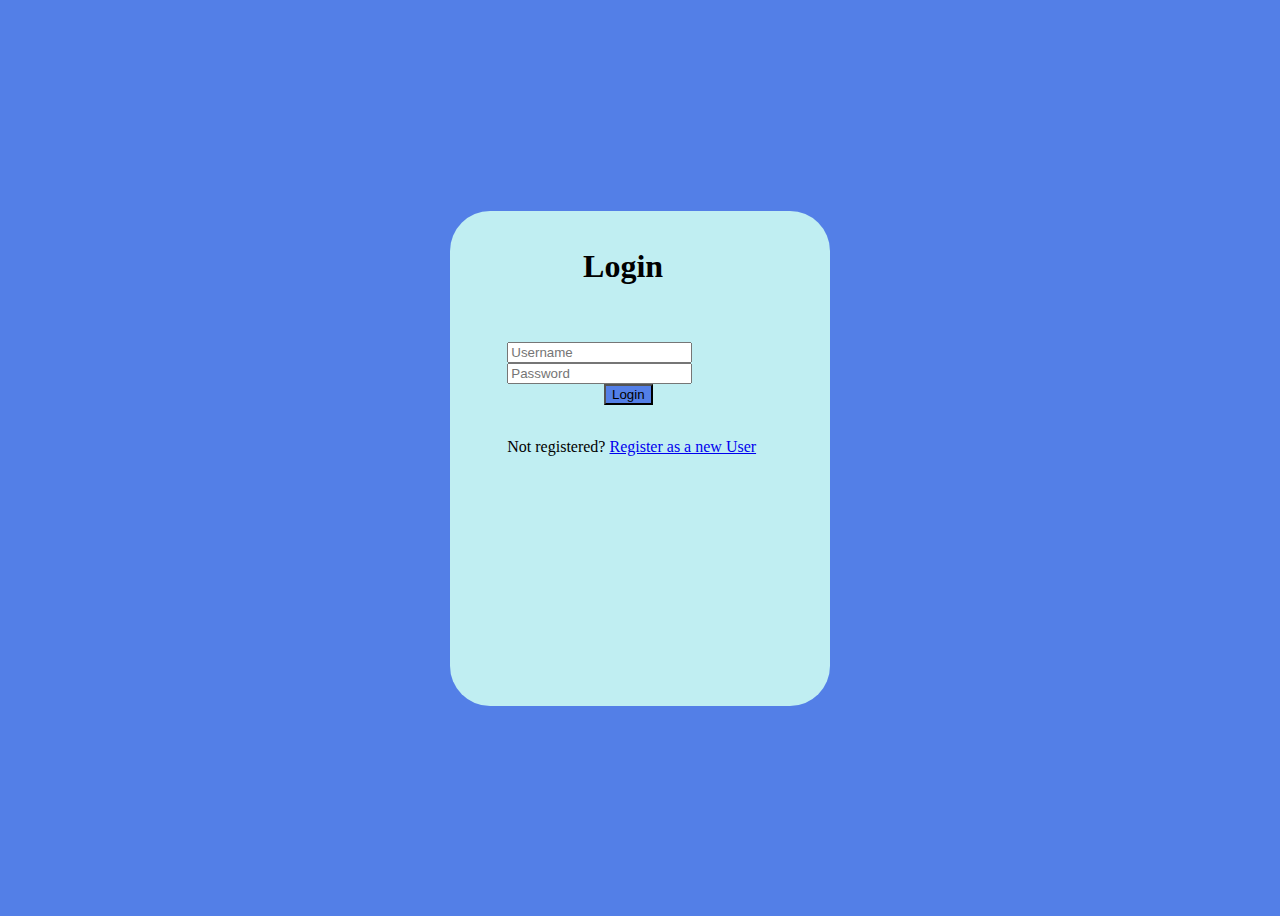
==== index.html @ ddbc3d53 "Finished login page" ====
<!DOCTYPE html>
<html lang="en">

<head>
    <meta charset="UTF-8" />
    <meta http-equiv="X-UA-Compatible" content="IE=edge" />
    <meta name="viewport" content="width=device-width, initial-scale=1.0" />
    <link rel="stylesheet" href="bootstrap.min.css">
    <link rel="stylesheet" href="styles.css">
    <title>Bootstrap Assignment</title>
</head>

<body>
    <div class="container">
        <div class="login-container">
            <h1 class="login-title">Login</h1>
            <form class="login-form">
                <div class="form-group ">
                    <div class="col-sm-10"><input type="text" class="form-control " placeholder="Username"></div>
                </div>
                <div class="form-group ">
                    <div class="col-sm-10"><input type="password" class="form-control" placeholder="Password"></div>
                </div>
                <button type="submit" class="btn btn-primary Login-buttom">Login</button>
                <div class="row">
                    <div class="offset-2 col-sm-10 register-link">
                        Not registered? <a href="register.html">Register as a new User</a>
                    </div>
                </div>
            </form>
        </div>
    </div>
</body>

</html>
---- styles.css ----
body {
  background-color: #537fe7;
}

.container {
  display: flex;
  align-items: center;
  justify-content: center;
  height: 100vh;
}

.login-container {
  border-radius: 40px;
  background-color: #c0eef2;
  height: 55%;
  width: 30%;
}

.login-title {
  margin-top: 10%;
  margin-left: 35%;
}

.Login-buttom {
  margin-left: 30%;
  background-color: #537fe7;
}

.login-form {
  margin-top: 15%;
  margin-left: 15%;
}

.register-link {
  margin: 0;
  padding: 0;
  margin-top: 10%;
}
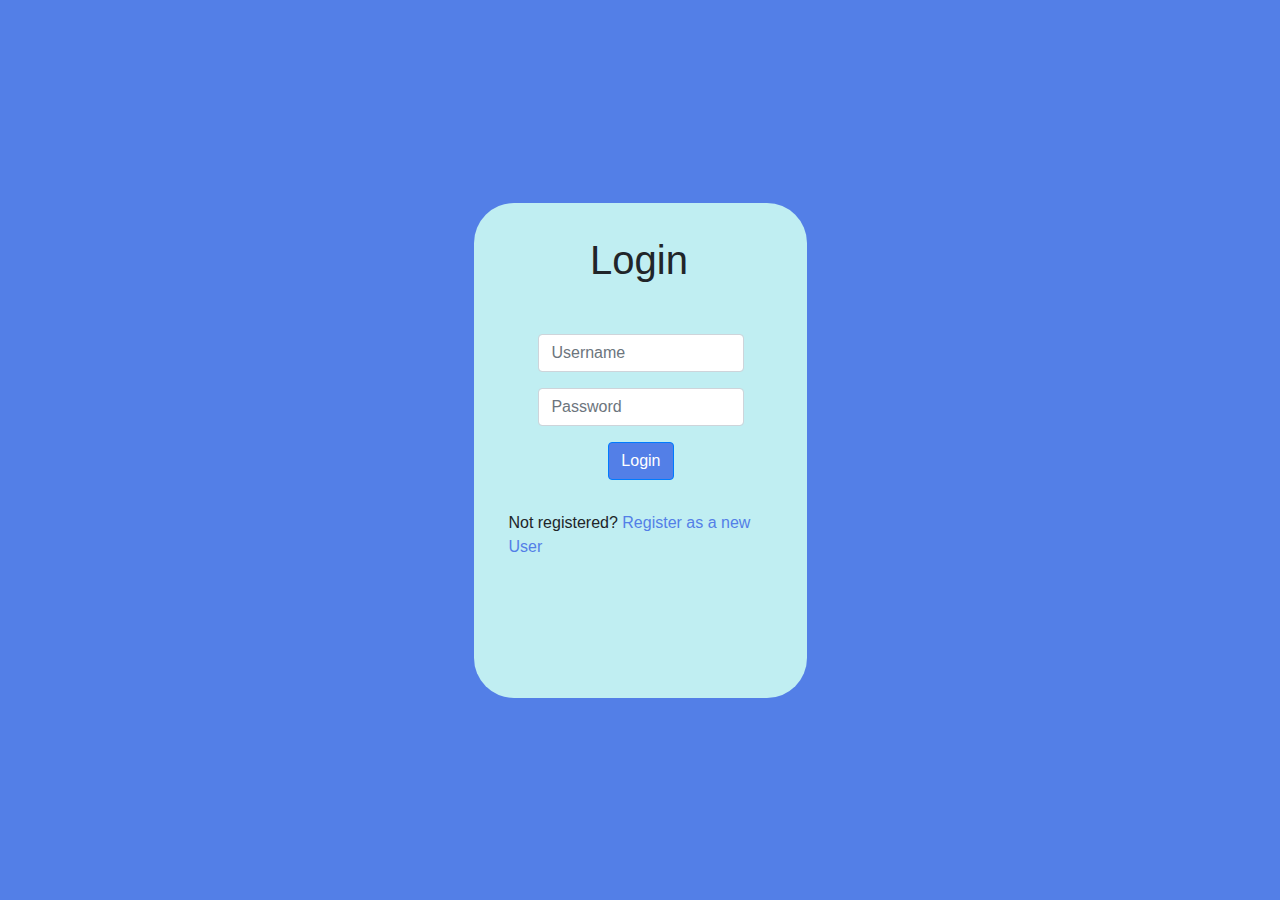
==== commit cade6377: "made some code cleaning and folders managment" ====
--- a/index.html
+++ b/index.html
@@ -5,9 +5,9 @@
     <meta charset="UTF-8" />
     <meta http-equiv="X-UA-Compatible" content="IE=edge" />
     <meta name="viewport" content="width=device-width, initial-scale=1.0" />
-    <link rel="stylesheet" href="bootstrap.min.css">
-    <link rel="stylesheet" href="styles.css">
-    <title>Bootstrap Assignment</title>
+    <link rel="stylesheet" href="styles\bootstrap.min.css">
+    <link rel="stylesheet" href="styles\login-styles.css">
+    <title>Bootstrap Project</title>
 </head>
 
 <body>
@@ -24,7 +24,7 @@
                 <button type="submit" class="btn btn-primary Login-buttom">Login</button>
                 <div class="row">
                     <div class="offset-2 col-sm-10 register-link">
-                        Not registered? <a href="register.html">Register as a new User</a>
+                        Not registered? <a href="pages/register.html">Register as a new User</a>
                     </div>
                 </div>
             </form>
